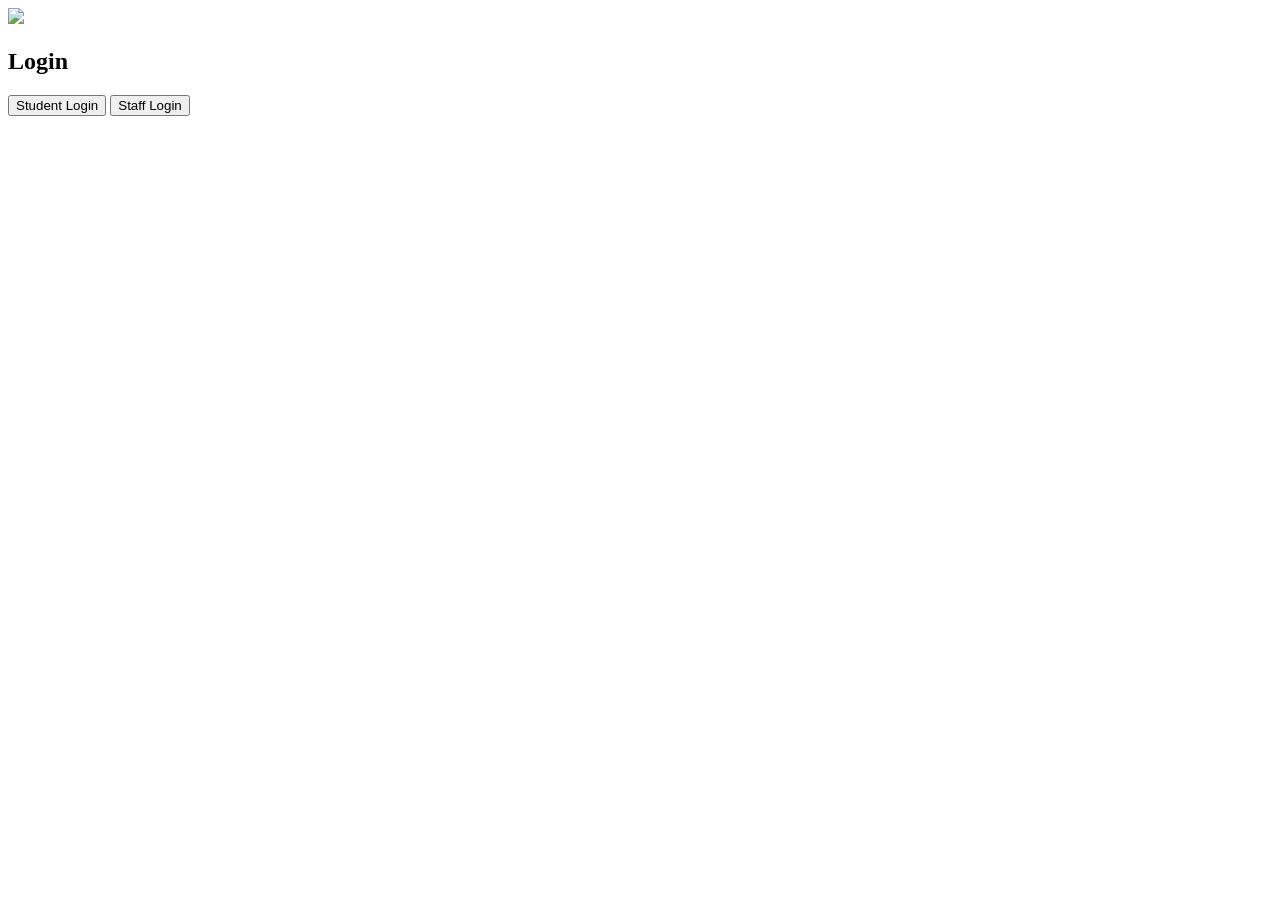
==== index.html @ 654a5d27 "Create index.html" ====
<!DOCTYPE html>
<html>
<head>
  <title>Login</title>
  <link rel="stylesheet" href="style.css">
</head>
<body>

<div class="login-box">
  <img src="login.png" class="login-img">
  <h2>Login</h2>

  <button onclick="studentLogin()">Student Login</button>
  <button onclick="staffLogin()">Staff Login</button>
</div>

<script src="script.js"></script>
</body>
</html>
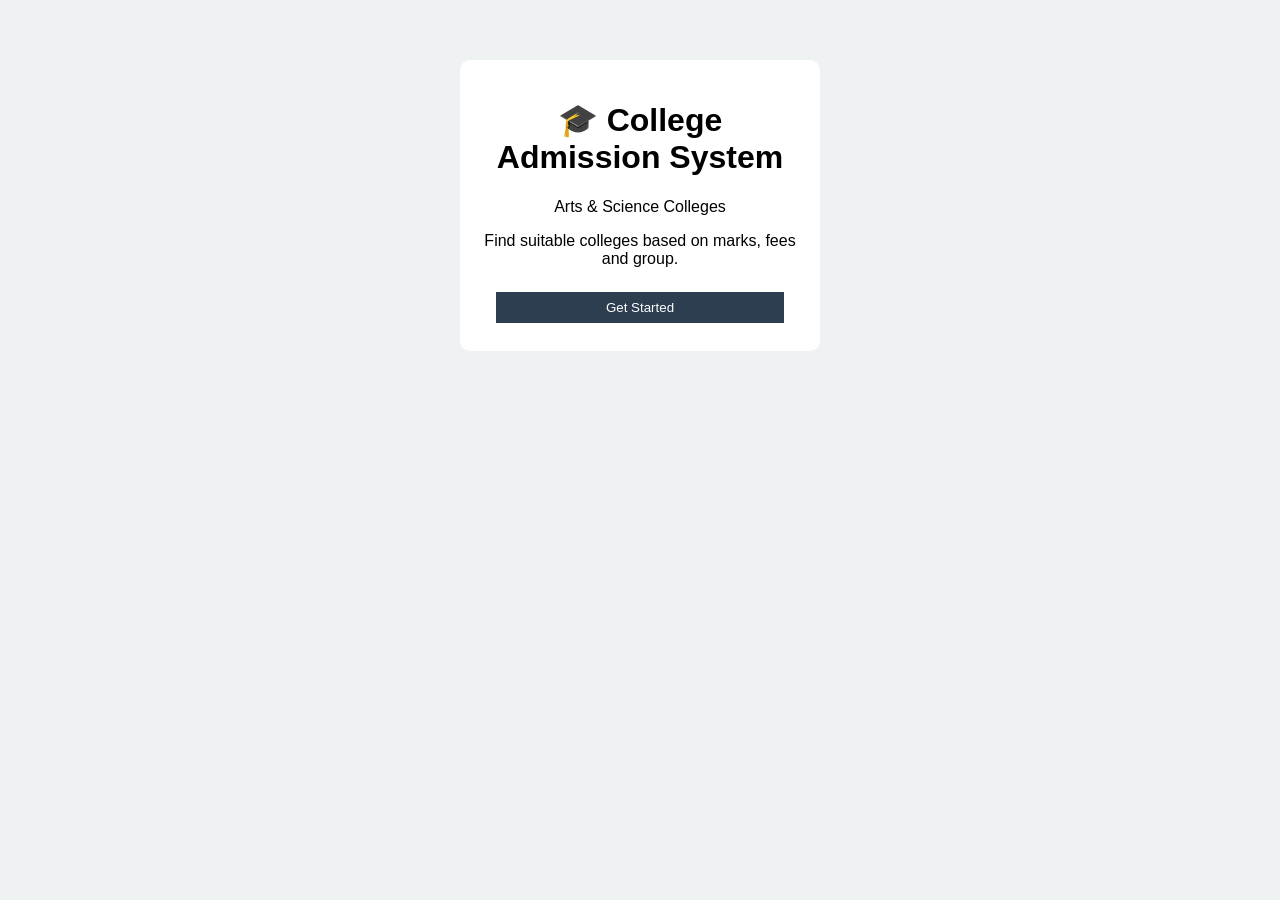
==== commit 73e9a940: "Update index.html" ====
--- a/index.html
+++ b/index.html
@@ -1,19 +1,27 @@
 <!DOCTYPE html>
 <html>
 <head>
-  <title>Login</title>
+  <title>College Admission System</title>
   <link rel="stylesheet" href="style.css">
 </head>
 <body>
 
 <div class="login-box">
-  <img src="login.png" class="login-img">
-  <h2>Login</h2>
+  <h1>🎓 College Admission System</h1>
+  <p>Arts & Science Colleges</p>
 
-  <button onclick="studentLogin()">Student Login</button>
-  <button onclick="staffLogin()">Staff Login</button>
+  <p>
+    Find suitable colleges based on marks, fees and group.
+  </p>
+
+  <button onclick="goLogin()">Get Started</button>
 </div>
 
-<script src="script.js"></script>
+<script>
+function goLogin() {
+  window.location.href = "login.html";
+}
+</script>
+
 </body>
 </html>
--- a/style.css
+++ b/style.css
@@ -0,0 +1,29 @@
+body {
+  font-family: Arial;
+  background: #eef2f3;
+  text-align: center;
+}
+
+.login-box, .result-box {
+  background: white;
+  width: 320px;
+  margin: 60px auto;
+  padding: 20px;
+  border-radius: 10px;
+}
+
+.login-img {
+  width: 100px;
+}
+
+input, select, button {
+  width: 90%;
+  padding: 8px;
+  margin: 8px;
+}
+
+button {
+  background: #2c3e50;
+  color: white;
+  border: none;
+}
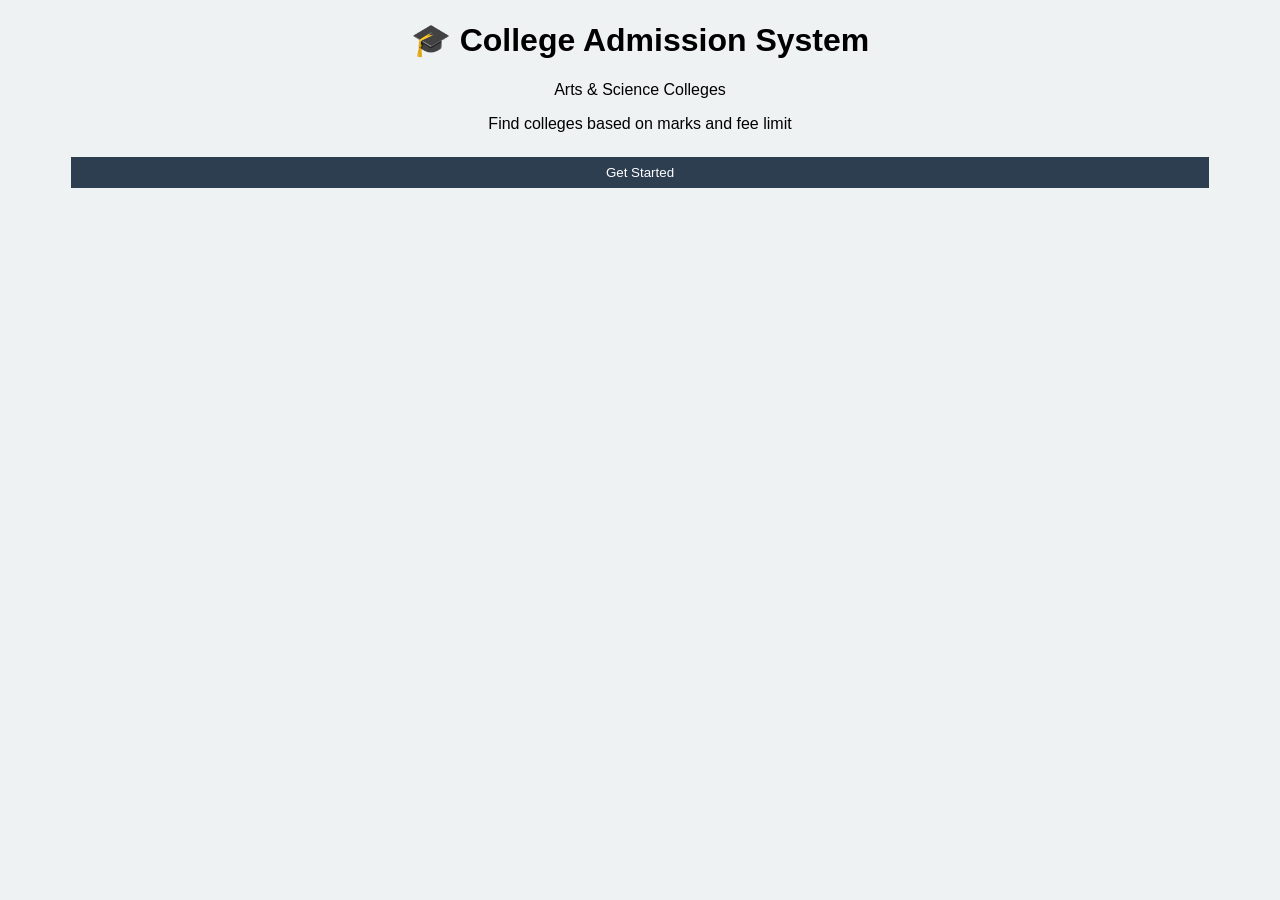
==== commit 2a2e31b6: "Update index.html" ====
--- a/index.html
+++ b/index.html
@@ -6,13 +6,10 @@
 </head>
 <body>
 
-<div class="login-box">
+<div class="box">
   <h1>🎓 College Admission System</h1>
   <p>Arts & Science Colleges</p>
-
-  <p>
-    Find suitable colleges based on marks, fees and group.
-  </p>
+  <p>Find colleges based on marks and fee limit</p>
 
   <button onclick="goLogin()">Get Started</button>
 </div>
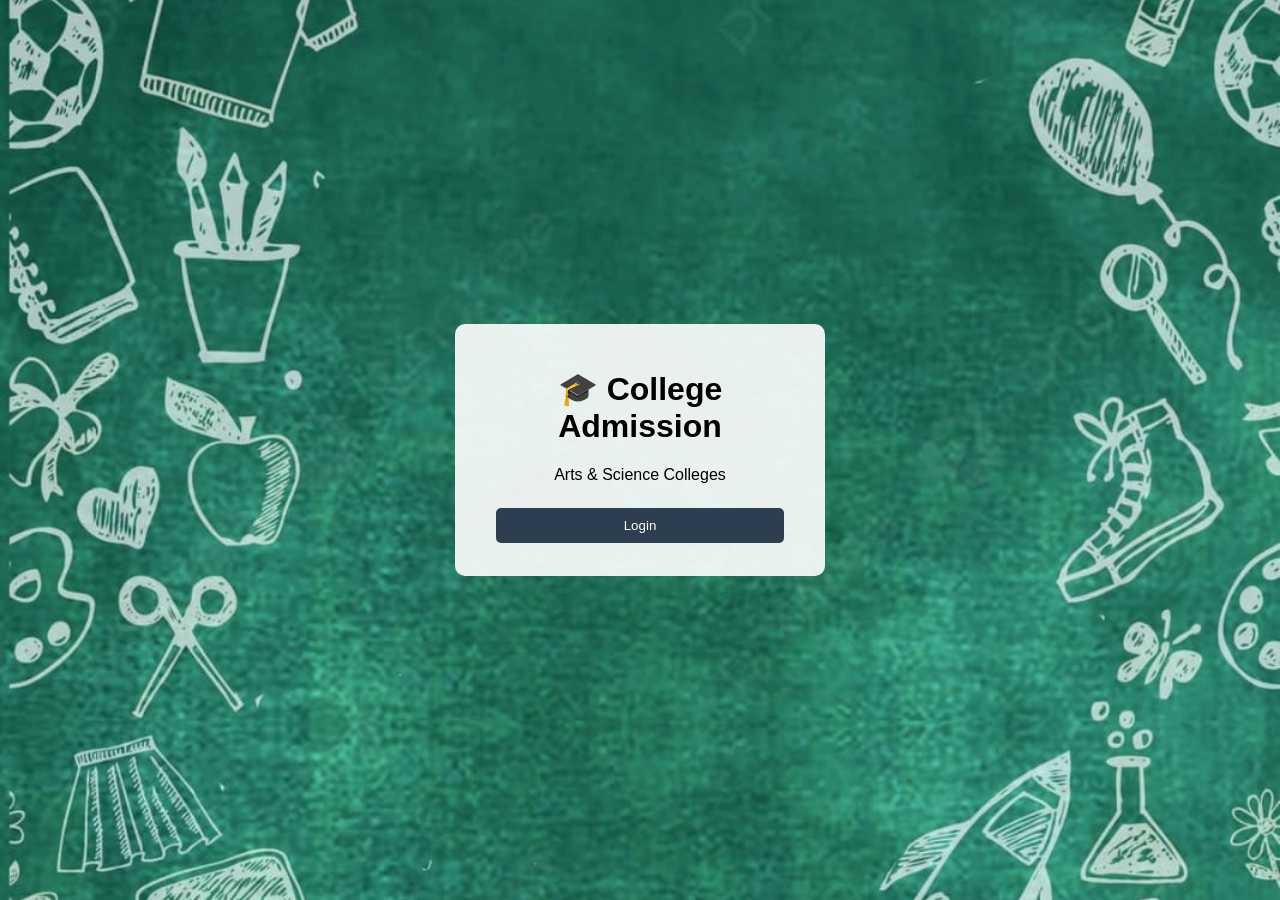
==== commit ce92bc19: "Update index.html" ====
--- a/index.html
+++ b/index.html
@@ -1,24 +1,18 @@
 <!DOCTYPE html>
 <html>
 <head>
-  <title>College Admission System</title>
+  <title>Home</title>
   <link rel="stylesheet" href="style.css">
 </head>
 <body>
 
-<div class="box">
-  <h1>🎓 College Admission System</h1>
-  <p>Arts & Science Colleges</p>
-  <p>Find colleges based on marks and fee limit</p>
-
-  <button onclick="goLogin()">Get Started</button>
+<div class="home-bg">
+  <div class="box">
+    <h1>🎓 College Admission</h1>
+    <p>Arts & Science Colleges</p>
+    <button onclick="location.href='login.html'">Login</button>
+  </div>
 </div>
-
-<script>
-function goLogin() {
-  window.location.href = "login.html";
-}
-</script>
 
 </body>
 </html>
--- a/style.css
+++ b/style.css
@@ -1,29 +1,48 @@
+/* common */
 body {
-  font-family: Arial;
-  background: #eef2f3;
+  margin: 0;
+  font-family: Arial, sans-serif;
+}
+
+/* HOME BACKGROUND */
+.home-bg {
+  background-image: url("images/home.jpg");
+  background-size: cover;
+  background-position: center;
+  height: 100vh;
+
+  display: flex;
+  justify-content: center;
+  align-items: center;
+}
+
+/* LOGIN BACKGROUND */
+.login-bg {
+  background-image: url("images/login.jpg");
+  background-size: cover;
+  background-position: center;
+  height: 100vh;
+
+  display: flex;
+  justify-content: center;
+  align-items: center;
+}
+
+/* CONTENT BOX */
+.box {
+  background: rgba(255, 255, 255, 0.9);
+  padding: 25px;
+  width: 320px;
+  border-radius: 10px;
   text-align: center;
 }
 
-.login-box, .result-box {
-  background: white;
-  width: 320px;
-  margin: 60px auto;
-  padding: 20px;
-  border-radius: 10px;
-}
-
-.login-img {
-  width: 100px;
-}
-
-input, select, button {
+button {
   width: 90%;
-  padding: 8px;
-  margin: 8px;
-}
-
-button {
+  padding: 10px;
+  margin: 8px 0;
   background: #2c3e50;
   color: white;
   border: none;
+  border-radius: 5px;
 }
